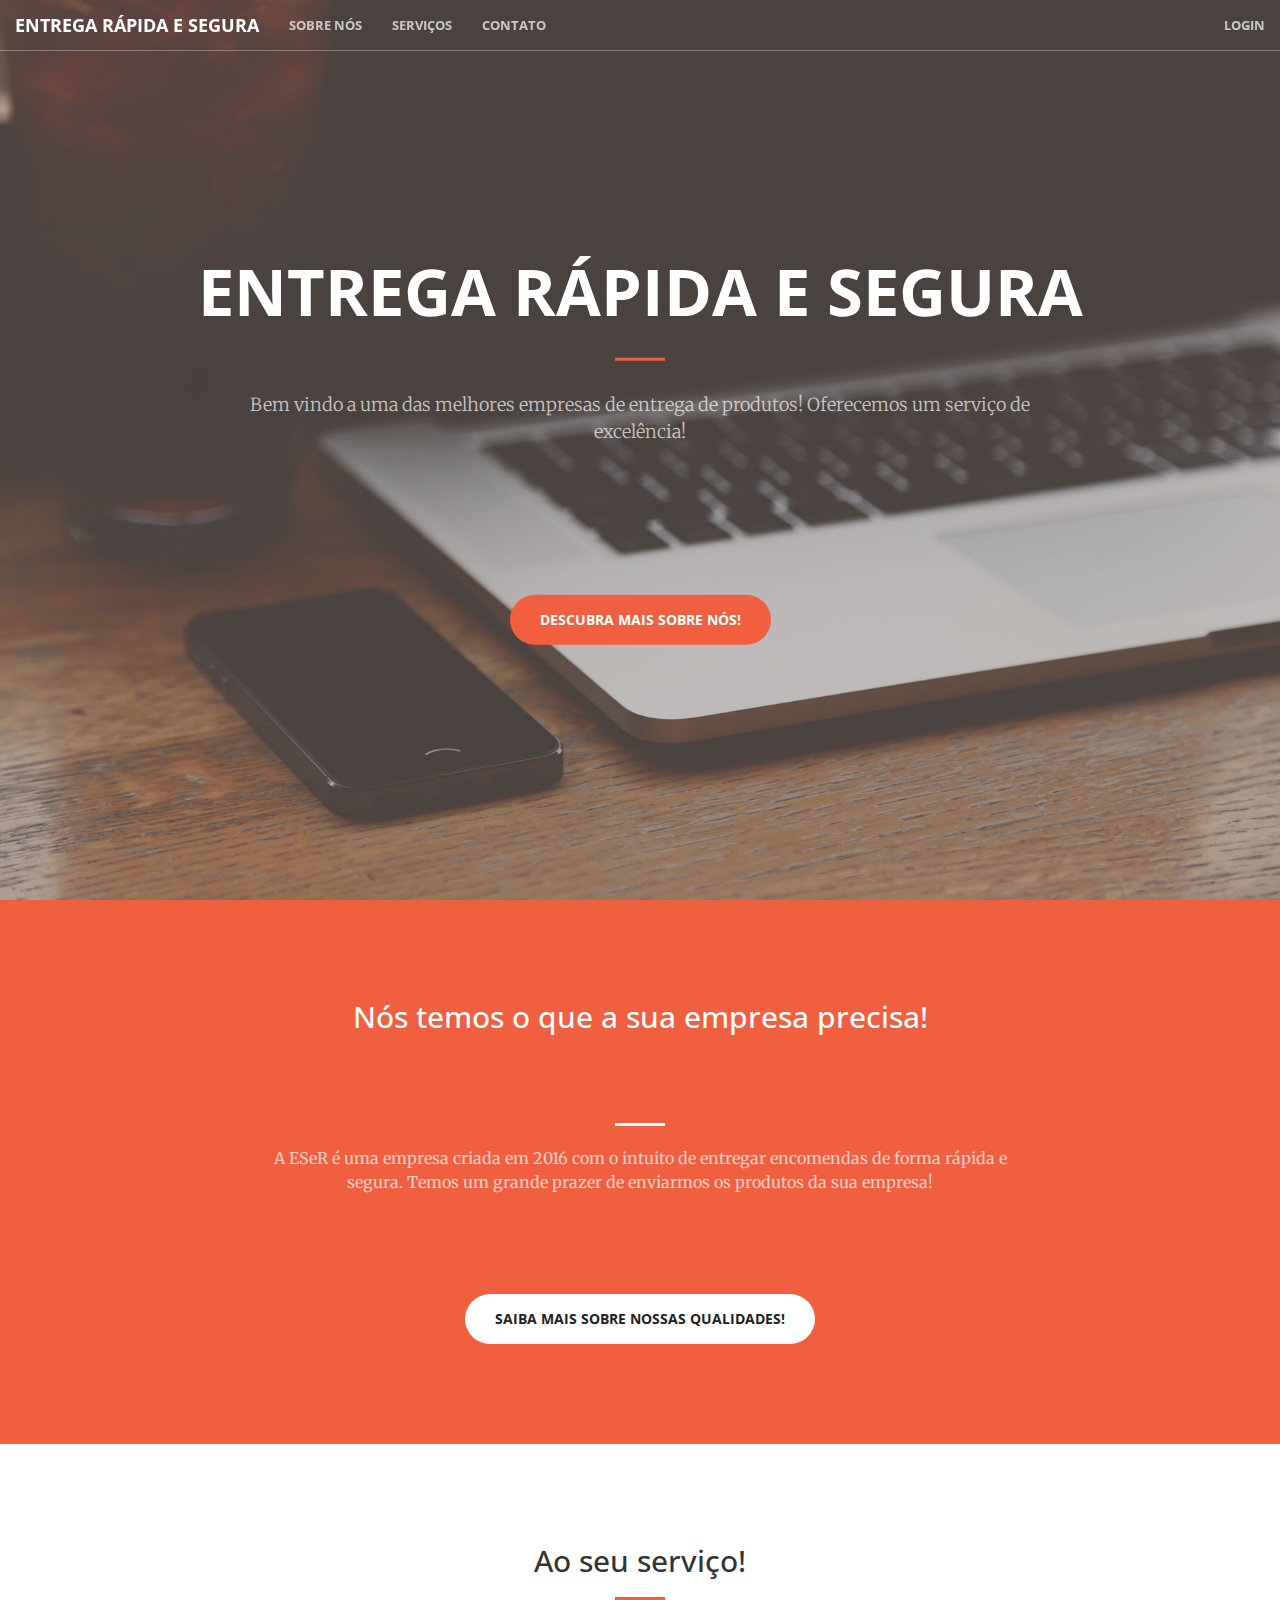
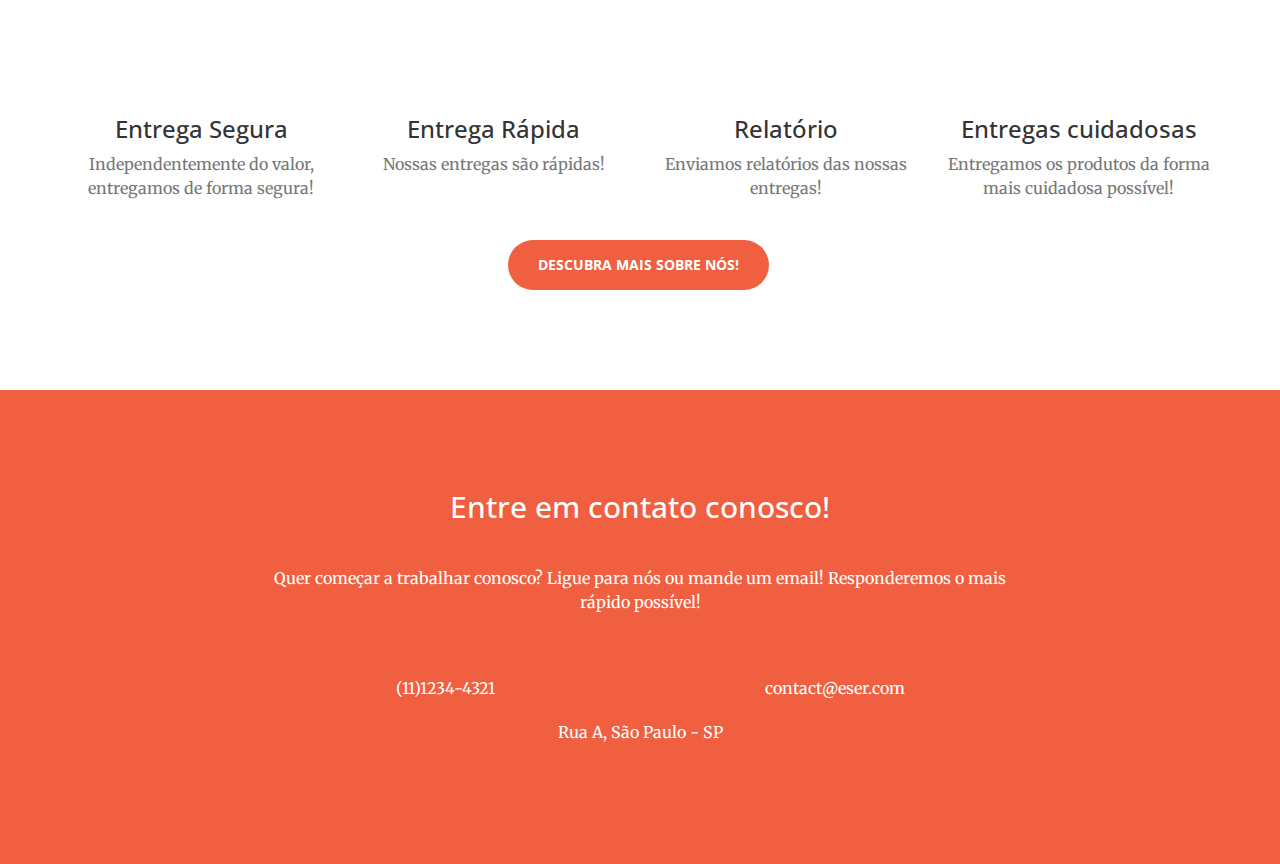
==== index.html @ e4a9cf76 "1o commit" ====
<!DOCTYPE html>
<html lang="en">

<head>

    <meta charset="utf-8">
    <meta http-equiv="X-UA-Compatible" content="IE=edge">
    <meta name="viewport" content="width=device-width, initial-scale=1">
    <meta name="description" content="">
    <meta name="author" content="">

    <title>ESER - ENTREGA RÁPIDA E SEGURA</title>

    <!-- Bootstrap Core CSS -->
    <link rel="stylesheet" href="css/bootstrap.css" type="text/css">

    <!-- Custom Fonts -->
    <link href='http://fonts.googleapis.com/css?family=Open+Sans:300italic,400italic,600italic,700italic,800italic,400,300,600,700,800' rel='stylesheet' type='text/css'>
    <link href='http://fonts.googleapis.com/css?family=Merriweather:400,300,300italic,400italic,700,700italic,900,900italic' rel='stylesheet' type='text/css'>
    <link rel="stylesheet" href="font-awesome/css/font-awesome.min.css" type="text/css">

    <!-- Plugin CSS -->
    <link rel="stylesheet" href="css/animate.min.css" type="text/css">

    <!-- Custom CSS -->
    <link rel="stylesheet" href="css/creative.css" type="text/css">

    <!-- HTML5 Shim and Respond.js IE8 support of HTML5 elements and media queries -->
    <!-- WARNING: Respond.js doesn't work if you view the page via file:// -->
    <!--[if lt IE 9]>
        <script src="https://oss.maxcdn.com/libs/html5shiv/3.7.0/html5shiv.js"></script>
        <script src="https://oss.maxcdn.com/libs/respond.js/1.4.2/respond.min.js"></script>
    <![endif]-->

</head>

<body id="page-top">

    <nav id="mainNav" class="navbar navbar-default navbar-fixed-top">
        <div class="container-fluid">
            <!-- Brand and toggle get grouped for better mobile display -->
            <div class="navbar-header">
                <button type="button" class="navbar-toggle collapsed" data-toggle="collapse" data-target="#bs-example-navbar-collapse-1">
                    <span class="sr-only">Toggle navigation</span>
                    <span class="icon-bar"></span>
                    <span class="icon-bar"></span>
                    <span class="icon-bar"></span>
                </button>
                <a class="navbar-brand page-scroll" href="#page-top">Entrega Rápida e Segura</a>
            </div>

            <!-- Collect the nav links, forms, and other content for toggling -->
            <div class="collapse navbar-collapse" id="bs-example-navbar-collapse-1">
                <ul class="nav navbar-nav navbar-left ">
                    <li>
                        <a class="page-scroll" href="#about">Sobre nós</a>
                    </li>
                    <li>
                        <a class="page-scroll" href="#services">Serviços</a>
                    </li>
                    <li>
                        <a class="page-scroll" href="#contact">Contato</a>
                    </li>
                </ul>
				<ul class="nav navbar-nav navbar-right">
					<li>
						<a href = "login.php"> Login</a>
					</li>
				</ul>
            </div>
            <!-- /.navbar-collapse -->
        </div>
        <!-- /.container-fluid -->
    </nav>

    <header>
        <div class="header-content">
            <div class="header-content-inner">
                <h1>Entrega Rápida e Segura</h1>
                <hr>
                <p>Bem vindo a uma das melhores empresas de entrega de produtos! Oferecemos um serviço de excelência! </p>
                <br /><br /><br /><br /><br />
				<a href="#about" class="btn btn-primary btn-xl page-scroll">Descubra mais sobre nós!</a>
            </div>
        </div>
    </header>

    <section class="bg-primary" id="about">
        <div class="container">
            <div class="row">
                <div class="col-lg-8 col-lg-offset-2 text-center">
                    <h2 class="section-heading">Nós temos o que a sua empresa precisa!</h2>
					<br/><br/><br/>
                    <hr class="light">
                    <p class="text-faded">A ESeR é uma empresa criada em 2016 com o intuito de entregar encomendas de forma rápida e segura. Temos um grande prazer
					de enviarmos os produtos da sua empresa!</p>
					<br/><br/><br/><br/>
				    <a href="#services" class="btn btn-default btn-xl page-scroll">Saiba mais sobre nossas qualidades!</a>
                </div>
            </div>
        </div>
    </section>

    <section id="services">
        <div class="container">
            <div class="row">
                <div class="col-lg-12 text-center">
                    <h2 class="section-heading">Ao seu serviço!</h2>
                    <hr class="primary">
                </div>
            </div>
        </div>
        <div class="container">
            <div class="row">
                <div class="col-lg-3 col-md-6 text-center">
                    <div class="service-box">
                        <i class="fa fa-4x fa-diamond wow bounceIn text-primary"></i>
                        <h3>Entrega Segura</h3>
                        <p class="text-muted">Independentemente do valor, entregamos de forma segura!</p>
                    </div>
                </div>
                <div class="col-lg-3 col-md-6 text-center">
                    <div class="service-box">
                        <i class="fa fa-4x fa-paper-plane wow bounceIn text-primary" data-wow-delay=".1s"></i>
                        <h3>Entrega Rápida</h3>
                        <p class="text-muted">Nossas entregas são rápidas!</p>
                    </div>
                </div>
                <div class="col-lg-3 col-md-6 text-center">
                    <div class="service-box">
                        <i class="fa fa-4x fa-newspaper-o wow bounceIn text-primary" data-wow-delay=".2s"></i>
                        <h3>Relatório</h3>
                        <p class="text-muted">Enviamos relatórios das nossas entregas!</p>
                    </div>
                </div>
                <div class="col-lg-3 col-md-6 text-center">
                    <div class="service-box">
                        <i class="fa fa-4x fa-heart wow bounceIn text-primary" data-wow-delay=".3s"></i>
                        <h3>Entregas cuidadosas</h3>
                        <p class="text-muted">Entregamos os produtos da forma mais cuidadosa possível!</p>
                    </div>
                </div>
				<div class="col-lg-3 col-lg-offset-5 text-center">
					<br />
					<br />
					<a href="#contact" class="btn btn-primary btn-xl page-scroll">Descubra mais sobre nós!</a>
                </div>
            </div>
        </div>
    </section>


    <section class="bg-primary" id="contact">
        <div class="container">
            <div class="row">
                <div class="col-lg-8 col-lg-offset-2 text-center">
                    <h2 class="section-heading">Entre em contato conosco!</h2>
                    <hr class="primary">
                    <p>Quer começar a trabalhar conosco? Ligue para nós ou mande um email! Responderemos o mais rápido possível!</p>
                </div>
                <div class="col-lg-4 col-lg-offset-2 text-center">
                    <i class="fa fa-phone fa-3x wow bounceIn"></i>
                    <p>(11)1234-4321</p>
                </div>
                <div class="col-lg-4 text-center">
                    <i class="fa fa-envelope-o fa-3x wow bounceIn" data-wow-delay=".1s"></i>
                    <p>contact@eser.com</p>
                </div>
				<div class="col-lg-12 text-center">
                    <p>Rua A, São Paulo - SP </p>
                </div>
            </div>
        </div>
    </section>

    <!-- jQuery -->
    <script src="js/jquery.js"></script>

    <!-- Bootstrap Core JavaScript -->
    <script src="js/bootstrap.min.js"></script>

    <!-- Plugin JavaScript -->
    <script src="js/jquery.easing.min.js"></script>
    <script src="js/jquery.fittext.js"></script>
    <script src="js/wow.min.js"></script>

    <!-- Custom Theme JavaScript -->
    <script src="js/creative.js"></script>

</body>

</html>
---- css/creative.css ----
/*!
 * Start Bootstrap - Creative Bootstrap Theme (http://startbootstrap.com)
 * Code licensed under the Apache License v2.0.
 * For details, see http://www.apache.org/licenses/LICENSE-2.0.
 */

html,
body {
    width: 100%;
    height: 100%;
}

body {
    font-family: Merriweather,'Helvetica Neue',Arial,sans-serif;
}

hr {
    max-width: 50px;
    border-color: #f05f40;
    border-width: 3px;
}

hr.light {
    border-color: #fff;
}

a {
    color: #f05f40;
    -webkit-transition: all .35s;
    -moz-transition: all .35s;
    transition: all .35s;
}

a:hover,
a:focus {
    color: #eb3812;
}

h1,
h2,
h3,
h4,
h5,
h6 {
    font-family: 'Open Sans','Helvetica Neue',Arial,sans-serif;
}

p {
    margin-bottom: 20px;
    font-size: 16px;
    line-height: 1.5;
}

.bg-primary {
    background-color: #f05f40;
}

.bg-dark {
    color: #fff;
    background-color: #222;
}

.text-faded {
    color: rgba(255,255,255,.7);
}

section {
    padding: 100px 0;
}

aside {
    padding: 50px 0;
}

.no-padding {
    padding: 0;
}

.navbar-default {
    border-color: rgba(34,34,34,.05);
    font-family: 'Open Sans','Helvetica Neue',Arial,sans-serif;
    background-color: #fff;
    -webkit-transition: all .35s;
    -moz-transition: all .35s;
    transition: all .35s;
}

.navbar-default .navbar-header .navbar-brand {
    text-transform: uppercase;
    font-family: 'Open Sans','Helvetica Neue',Arial,sans-serif;
    font-weight: 700;
    color: #f05f40;
}

.navbar-default .navbar-header .navbar-brand:hover,
.navbar-default .navbar-header .navbar-brand:focus {
    color: #eb3812;
}

.navbar-default .nav > li>a,
.navbar-default .nav>li>a:focus {
    text-transform: uppercase;
    font-size: 13px;
    font-weight: 700;
    color: #222;
}

.navbar-default .nav > li>a:hover,
.navbar-default .nav>li>a:focus:hover {
    color: #f05f40;
}

.navbar-default .nav > li.active>a,
.navbar-default .nav>li.active>a:focus {
    color: #f05f40!important;
    background-color: transparent;
}

.navbar-default .nav > li.active>a:hover,
.navbar-default .nav>li.active>a:focus:hover {
    background-color: transparent;
}

@media(min-width:768px) {
    .navbar-default {
        border-color: rgba(255,255,255,.3);
        background-color: transparent;
    }

    .navbar-default .navbar-header .navbar-brand {
        color: rgba(255,255,255,.7);
    }

    .navbar-default .navbar-header .navbar-brand:hover,
    .navbar-default .navbar-header .navbar-brand:focus {
        color: #fff;
    }

    .navbar-default .nav > li>a,
    .navbar-default .nav>li>a:focus {
        color: rgba(255,255,255,.7);
    }

    .navbar-default .nav > li>a:hover,
    .navbar-default .nav>li>a:focus:hover {
        color: #fff;
    }

    .navbar-default.affix {
        border-color: rgba(34,34,34,.05);
        background-color: #fff;
    }

    .navbar-default.affix .navbar-header .navbar-brand {
        font-size: 14px;
        color: #f05f40;
    }

    .navbar-default.affix .navbar-header .navbar-brand:hover,
    .navbar-default.affix .navbar-header .navbar-brand:focus {
        color: #eb3812;
    }

    .navbar-default.affix .nav > li>a,
    .navbar-default.affix .nav>li>a:focus {
        color: #222;
    }

    .navbar-default.affix .nav > li>a:hover,
    .navbar-default.affix .nav>li>a:focus:hover {
        color: #f05f40;
    }
}

header {
    position: relative;
    width: 100%;
    min-height: auto;
    text-align: center;
    color: #fff;
    background-image: url(../img/header.jpg);
    background-position: center;
    -webkit-background-size: cover;
    -moz-background-size: cover;
    background-size: cover;
    -o-background-size: cover;
}

header .header-content {
    position: relative;
    width: 100%;
    padding: 100px 15px;
    text-align: center;
}

header .header-content .header-content-inner h1 {
    margin-top: 0;
    margin-bottom: 0;
    text-transform: uppercase;
    font-weight: 700;
}

header .header-content .header-content-inner hr {
    margin: 30px auto;
}

header .header-content .header-content-inner p {
    margin-bottom: 50px;
    font-size: 16px;
    font-weight: 300;
    color: rgba(255,255,255,.7);
}

@media(min-width:768px) {
    header {
        min-height: 100%;
    }

    header .header-content {
        position: absolute;
        top: 50%;
        padding: 0 50px;
        -webkit-transform: translateY(-50%);
        -ms-transform: translateY(-50%);
        transform: translateY(-50%);
    }

    header .header-content .header-content-inner {
        margin-right: auto;
        margin-left: auto;
        max-width: 1000px;
    }

    header .header-content .header-content-inner p {
        margin-right: auto;
        margin-left: auto;
        max-width: 80%;
        font-size: 18px;
    }
}

.section-heading {
    margin-top: 0;
}

.service-box {
    margin: 50px auto 0;
    max-width: 400px;
}

@media(min-width:992px) {
    .service-box {
        margin: 20px auto 0;
    }
}

.service-box p {
    margin-bottom: 0;
}

.portfolio-box {
    display: block;
    position: relative;
    margin: 0 auto;
    max-width: 650px;
}

.portfolio-box .portfolio-box-caption {
    display: block;
    position: absolute;
    bottom: 0;
    width: 100%;
    height: 100%;
    text-align: center;
    color: #fff;
    opacity: 0;
    background: rgba(240,95,64,.9);
    -webkit-transition: all .35s;
    -moz-transition: all .35s;
    transition: all .35s;
}

.portfolio-box .portfolio-box-caption .portfolio-box-caption-content {
    position: absolute;
    top: 50%;
    width: 100%;
    text-align: center;
    transform: translateY(-50%);
}

.portfolio-box .portfolio-box-caption .portfolio-box-caption-content .project-category,
.portfolio-box .portfolio-box-caption .portfolio-box-caption-content .project-name {
    padding: 0 15px;
    font-family: 'Open Sans','Helvetica Neue',Arial,sans-serif;
}

.portfolio-box .portfolio-box-caption .portfolio-box-caption-content .project-category {
    text-transform: uppercase;
    font-size: 14px;
    font-weight: 600;
}

.portfolio-box .portfolio-box-caption .portfolio-box-caption-content .project-name {
    font-size: 18px;
}

.portfolio-box:hover .portfolio-box-caption {
    opacity: 1;
}

@media(min-width:768px) {
    .portfolio-box .portfolio-box-caption .portfolio-box-caption-content .project-category {
        font-size: 16px;
    }

    .portfolio-box .portfolio-box-caption .portfolio-box-caption-content .project-name {
        font-size: 22px;
    }
}

.call-to-action h2 {
    margin: 0 auto 20px;
}

.text-primary {
    color: #f05f40;
}

.no-gutter > [class*=col-] {
    padding-right: 0;
    padding-left: 0;
}

.btn-default {
    border-color: #fff;
    color: #222;
    background-color: #fff;
    -webkit-transition: all .35s;
    -moz-transition: all .35s;
    transition: all .35s;
}

.btn-default:hover,
.btn-default:focus,
.btn-default.focus,
.btn-default:active,
.btn-default.active,
.open > .dropdown-toggle.btn-default {
    border-color: #ededed;
    color: #222;
    background-color: #f2f2f2;
}

.btn-default:active,
.btn-default.active,
.open > .dropdown-toggle.btn-default {
    background-image: none;
}

.btn-default.disabled,
.btn-default[disabled],
fieldset[disabled] .btn-default,
.btn-default.disabled:hover,
.btn-default[disabled]:hover,
fieldset[disabled] .btn-default:hover,
.btn-default.disabled:focus,
.btn-default[disabled]:focus,
fieldset[disabled] .btn-default:focus,
.btn-default.disabled.focus,
.btn-default[disabled].focus,
fieldset[disabled] .btn-default.focus,
.btn-default.disabled:active,
.btn-default[disabled]:active,
fieldset[disabled] .btn-default:active,
.btn-default.disabled.active,
.btn-default[disabled].active,
fieldset[disabled] .btn-default.active {
    border-color: #fff;
    background-color: #fff;
}

.btn-default .badge {
    color: #fff;
    background-color: #222;
}

.btn-primary {
    border-color: #f05f40;
    color: #fff;
    background-color: #f05f40;
    -webkit-transition: all .35s;
    -moz-transition: all .35s;
    transition: all .35s;
}

.btn-primary:hover,
.btn-primary:focus,
.btn-primary.focus,
.btn-primary:active,
.btn-primary.active,
.open > .dropdown-toggle.btn-primary {
    border-color: #ed431f;
    color: #fff;
    background-color: #ee4b28;
}

.btn-primary:active,
.btn-primary.active,
.open > .dropdown-toggle.btn-primary {
    background-image: none;
}

.btn-primary.disabled,
.btn-primary[disabled],
fieldset[disabled] .btn-primary,
.btn-primary.disabled:hover,
.btn-primary[disabled]:hover,
fieldset[disabled] .btn-primary:hover,
.btn-primary.disabled:focus,
.btn-primary[disabled]:focus,
fieldset[disabled] .btn-primary:focus,
.btn-primary.disabled.focus,
.btn-primary[disabled].focus,
fieldset[disabled] .btn-primary.focus,
.btn-primary.disabled:active,
.btn-primary[disabled]:active,
fieldset[disabled] .btn-primary:active,
.btn-primary.disabled.active,
.btn-primary[disabled].active,
fieldset[disabled] .btn-primary.active {
    border-color: #f05f40;
    background-color: #f05f40;
}

.btn-primary .badge {
    color: #f05f40;
    background-color: #fff;
}

.btn {
    border: 0;
    border-radius: 300px;
    text-transform: uppercase;
    font-family: 'Open Sans','Helvetica Neue',Arial,sans-serif;
    font-weight: 700;
}

.btn-xl {
    padding: 15px 30px;
}

::-moz-selection {
    text-shadow: none;
    color: #fff;
    background: #222;
}

::selection {
    text-shadow: none;
    color: #fff;
    background: #222;
}

img::selection {
    color: #fff;
    background: 0 0;
}

img::-moz-selection {
    color: #fff;
    background: 0 0;
}

body {
    webkit-tap-highlight-color: #222;
}
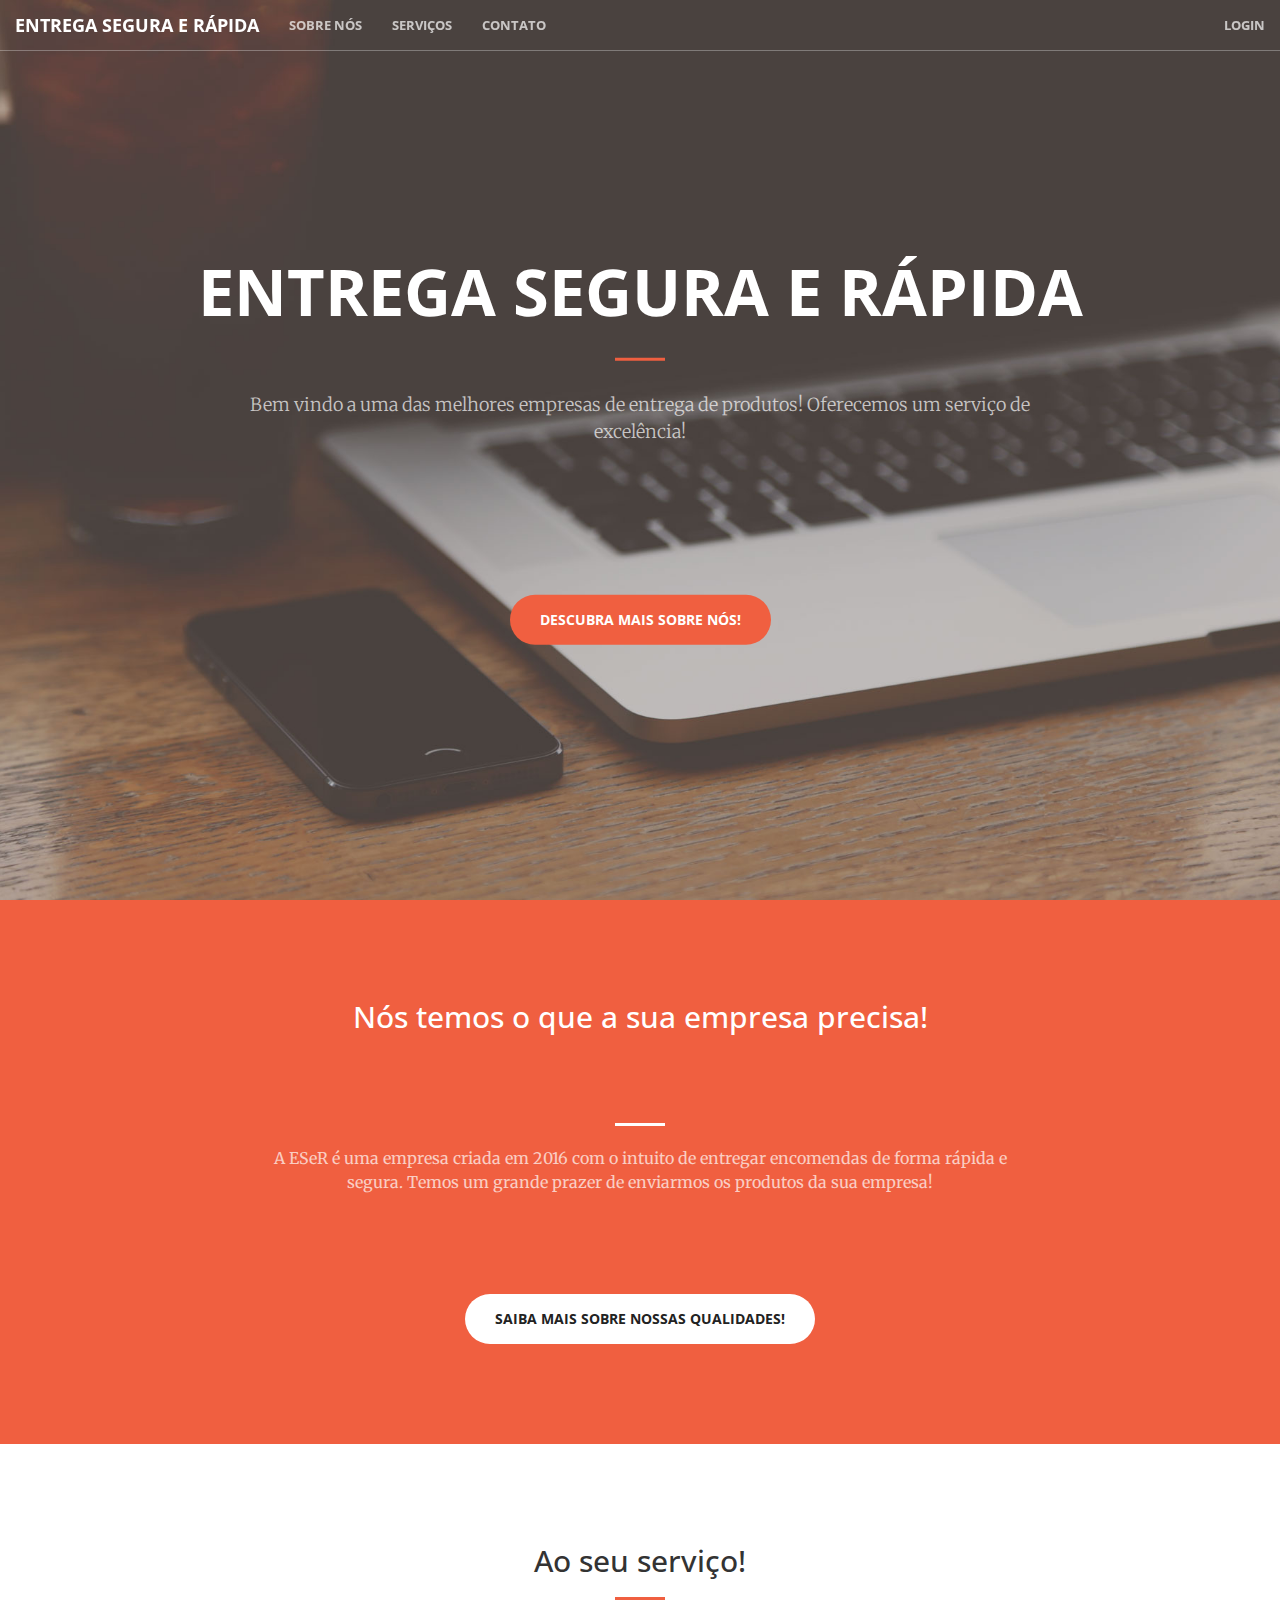
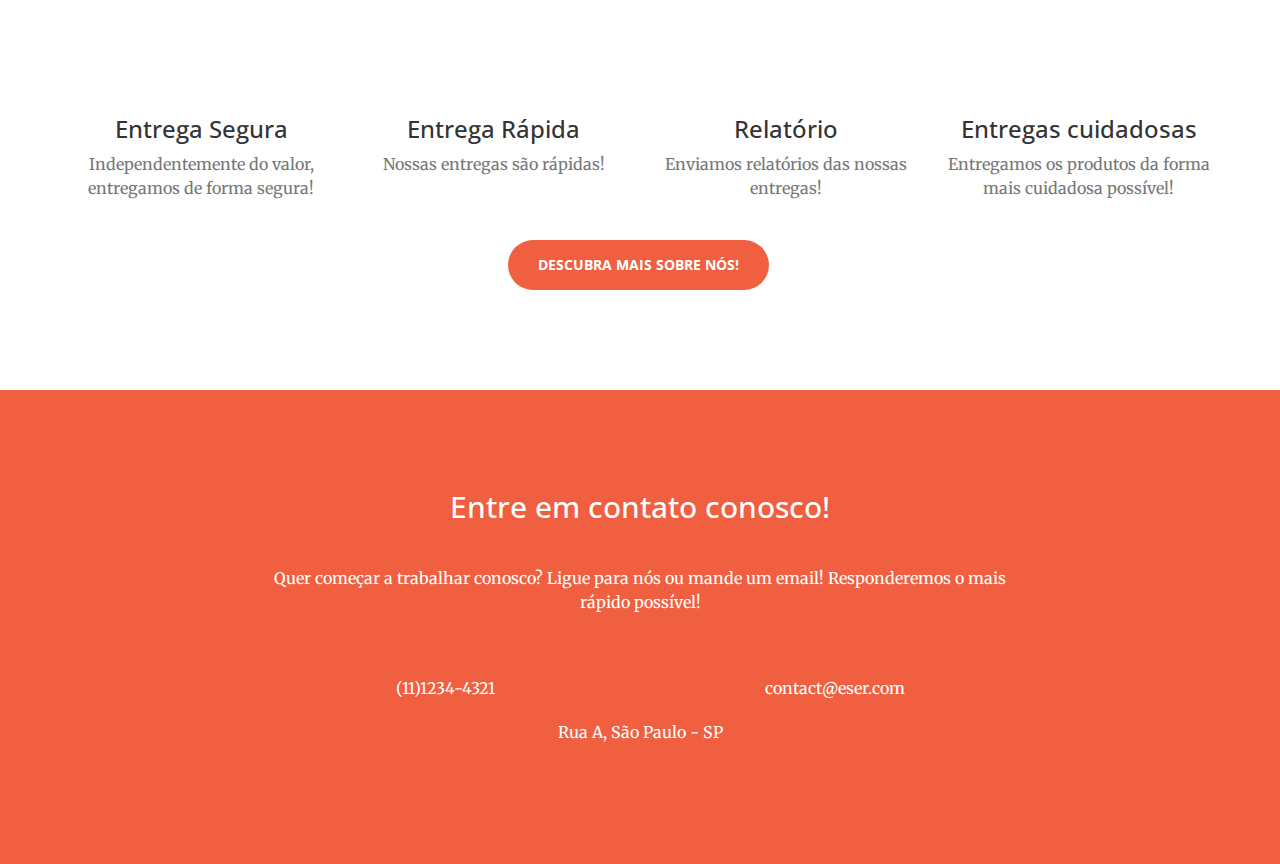
==== commit 0cd12694: "site completo" ====
--- a/index.html
+++ b/index.html
@@ -9,7 +9,7 @@
     <meta name="description" content="">
     <meta name="author" content="">
 
-    <title>ESER - ENTREGA RÁPIDA E SEGURA</title>
+    <title>ESER - ENTREGA SEGURA E RÁPIDA</title>
 
     <!-- Bootstrap Core CSS -->
     <link rel="stylesheet" href="css/bootstrap.css" type="text/css">
@@ -46,7 +46,7 @@
                     <span class="icon-bar"></span>
                     <span class="icon-bar"></span>
                 </button>
-                <a class="navbar-brand page-scroll" href="#page-top">Entrega Rápida e Segura</a>
+                <a class="navbar-brand page-scroll" href="#page-top">Entrega Segura e Rápida</a>
             </div>
 
             <!-- Collect the nav links, forms, and other content for toggling -->
@@ -76,7 +76,7 @@
     <header>
         <div class="header-content">
             <div class="header-content-inner">
-                <h1>Entrega Rápida e Segura</h1>
+                <h1>Entrega Segura e Rápida</h1>
                 <hr>
                 <p>Bem vindo a uma das melhores empresas de entrega de produtos! Oferecemos um serviço de excelência! </p>
                 <br /><br /><br /><br /><br />
